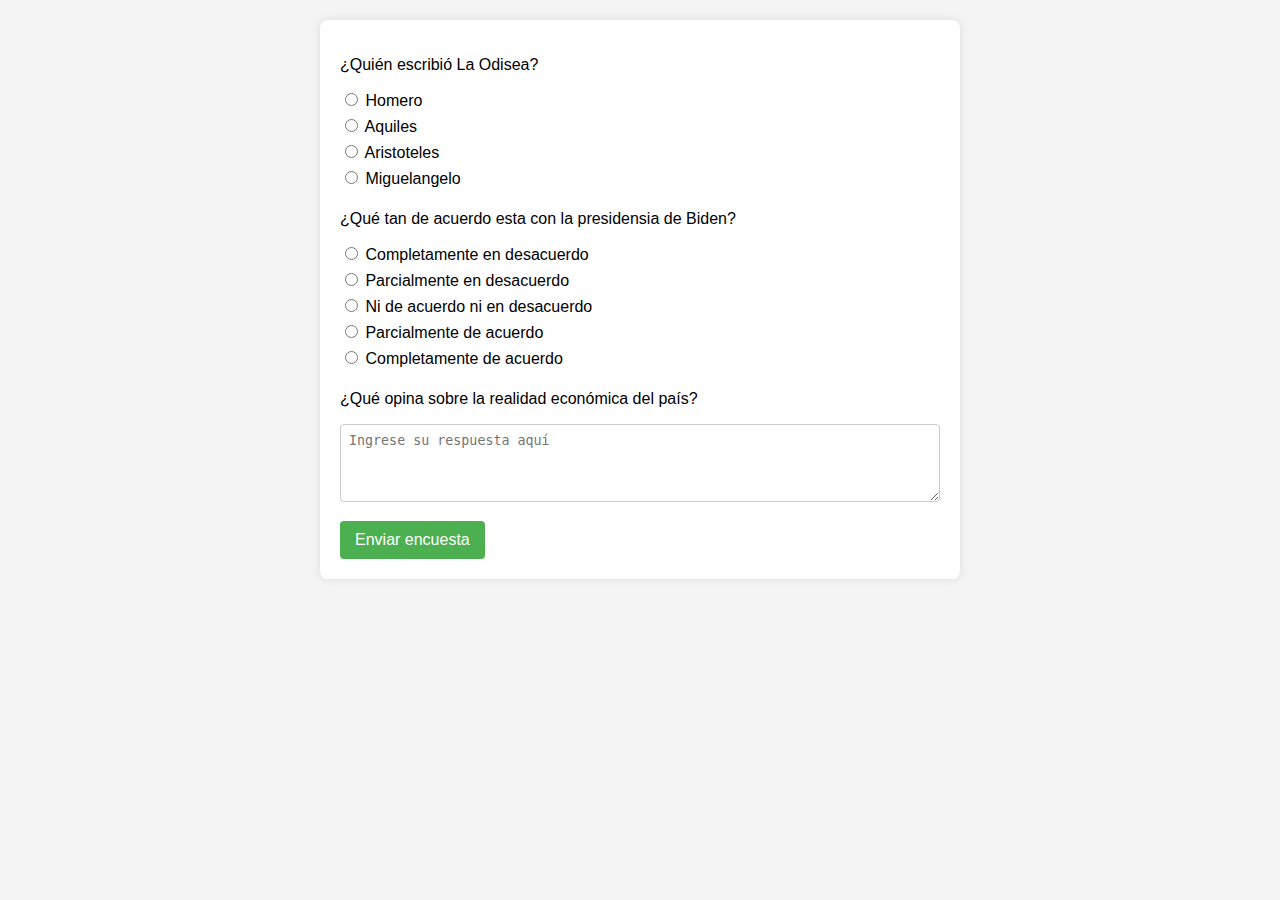
==== ProyectoII-frontend/target/ProyectoII-frontend-1.0-SNAPSHOT/index.html @ 0fc66932 "Html y css" ====
<!DOCTYPE html>
<html lang="es">
<head>
    <meta charset="UTF-8">
    <meta name="viewport" content="width=device-width, initial-scale=1.0">
    <title>Encuesta</title>
    <link href="css/Styles.css" rel="stylesheet" type="text/css"/>
</head>
<body>

    <div class="survey-container">
        <form action="procesar_encuesta.php" method="post">
            
            <!-- Pregunta de selección múltiple -->
            <div class="question">
                <p>¿Quién escribió La Odisea?</p>
                <div class="options">
                    <label>
                        <input type="radio" name="pregunta1" value="opcion1"> Homero
                    </label>
                    <label>
                        <input type="radio" name="pregunta1" value="opcion2"> Aquiles
                    </label>
                    <label>
                        <input type="radio" name="pregunta1" value="opcion3"> Aristoteles
                    </label>
                    <label>
                        <input type="radio" name="pregunta1" value="opcion3"> Miguelangelo
                    </label>
                </div>
            </div>

            <!-- Pregunta de valoración cualitativa -->
            <div class="question">
                <p>¿Qué tan de acuerdo esta con la presidensia de Biden?</p>
                <div class="rating">
                    <label>
                        <input type="radio" name="pregunta2" value="1"> Completamente en desacuerdo
                    </label>
                    <label>
                        <input type="radio" name="pregunta2" value="2"> Parcialmente en desacuerdo
                    </label>
                    <label>
                        <input type="radio" name="pregunta2" value="3"> Ni de acuerdo ni en desacuerdo
                    </label>
                    <label>
                        <input type="radio" name="pregunta2" value="4"> Parcialmente de acuerdo
                    </label>
                    <label>
                        <input type="radio" name="pregunta2" value="5"> Completamente de acuerdo
                    </label>
                </div>
            </div>

            <!-- Pregunta de respuesta abierta -->
            <div class="question">
                <p>¿Qué opina sobre la realidad económica del país?</p>
                <textarea name="pregunta3" rows="4" placeholder="Ingrese su respuesta aquí"></textarea>
            </div>

            <input type="submit" value="Enviar encuesta">

        </form>
    </div>

</body>
</html>
---- ProyectoII-frontend/target/ProyectoII-frontend-1.0-SNAPSHOT/css/Styles.css ----
/*
Click nbfs://nbhost/SystemFileSystem/Templates/Licenses/license-default.txt to change this license
Click nbfs://nbhost/SystemFileSystem/Templates/ClientSide/css.css to edit this template
*/
/* 
    Created on : 18 nov. 2023, 20:00:14
    Author     : jeanpaulcastillo
*/

body {
    font-family: Arial, sans-serif;
    margin: 20px;
    padding: 0;
    background-color: #f4f4f4;
}

.survey-container {
    max-width: 600px;
    margin: 0 auto;
    background-color: #fff;
    padding: 20px;
    border-radius: 8px;
    box-shadow: 0 0 10px rgba(0, 0, 0, 0.1);
}

.question {
    margin-bottom: 15px;
}

.options input,
.rating input,
.open-ended textarea {
    margin-bottom: 10px;
}

input[type="text"],
textarea {
    width: 100%;
    padding: 8px;
    box-sizing: border-box;
    border: 1px solid #ccc;
    border-radius: 4px;
}

input[type="submit"] {
    background-color: #4caf50;
    color: #fff;
    padding: 10px 15px;
    border: none;
    border-radius: 4px;
    cursor: pointer;
    font-size: 16px;
}

input[type="submit"]:hover {
    background-color: #45a049;
}

.rating {
    display: block;
}

.rating label {
    display: block;
}

.options {
    display: block;
}

.options label {
    display: block;
}
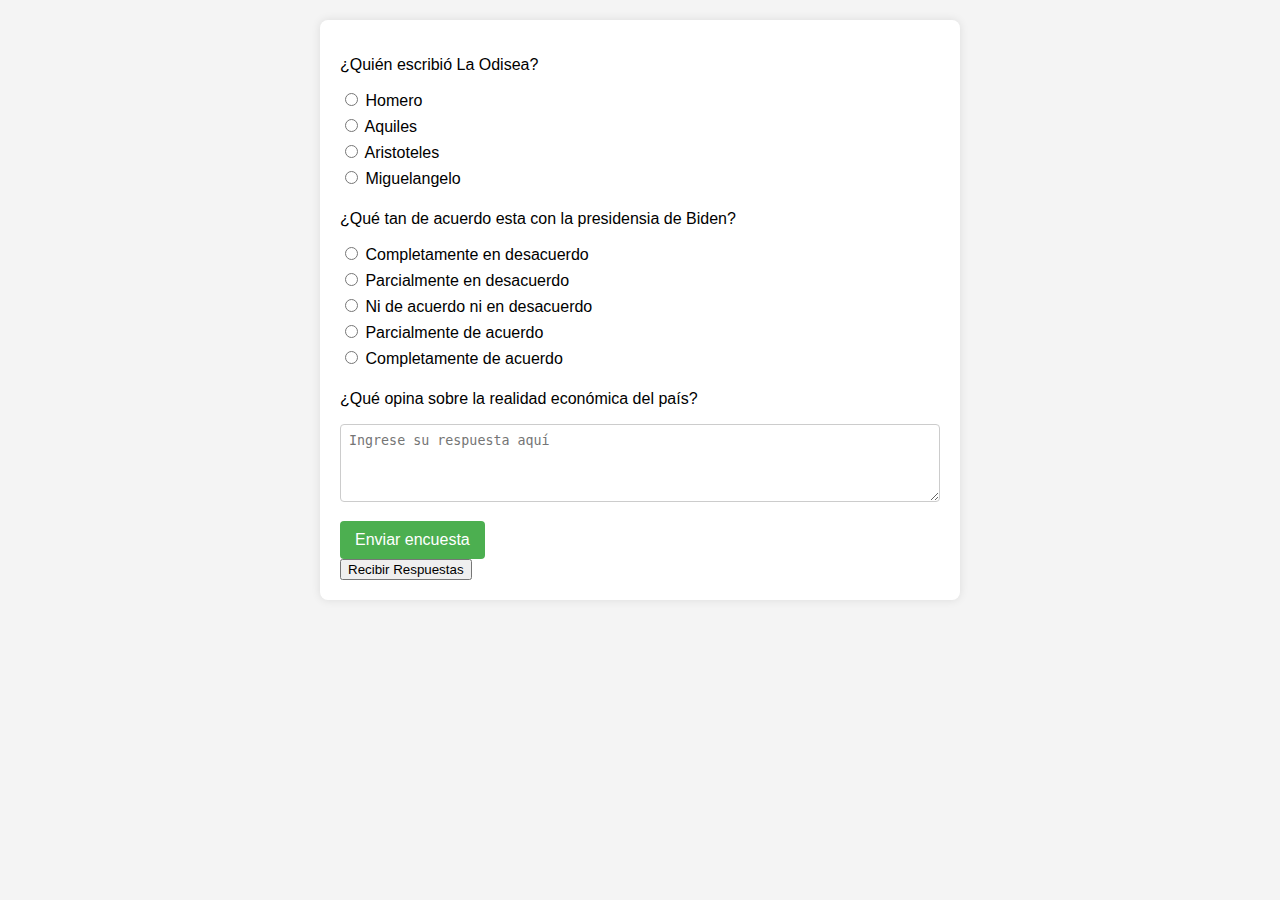
==== commit 873a81ae: "Js.." ====
--- a/ProyectoII-frontend/target/ProyectoII-frontend-1.0-SNAPSHOT/index.html
+++ b/ProyectoII-frontend/target/ProyectoII-frontend-1.0-SNAPSHOT/index.html
@@ -2,9 +2,9 @@
 <html lang="es">
 <head>
     <meta charset="UTF-8">
-    <meta name="viewport" content="width=device-width, initial-scale=1.0">
-    <title>Encuesta</title>
+    <title>Surveys Rest-API</title>
     <link href="css/Styles.css" rel="stylesheet" type="text/css"/>
+    <script src="Js/scripts.js" type="text/javascript"></script>
 </head>
 <body>
 
@@ -59,8 +59,9 @@
             </div>
 
             <input type="submit" value="Enviar encuesta">
-
         </form>
+        
+        <button onclick="loadAnswers();"> Recibir Respuestas </button>
     </div>
 
 </body>
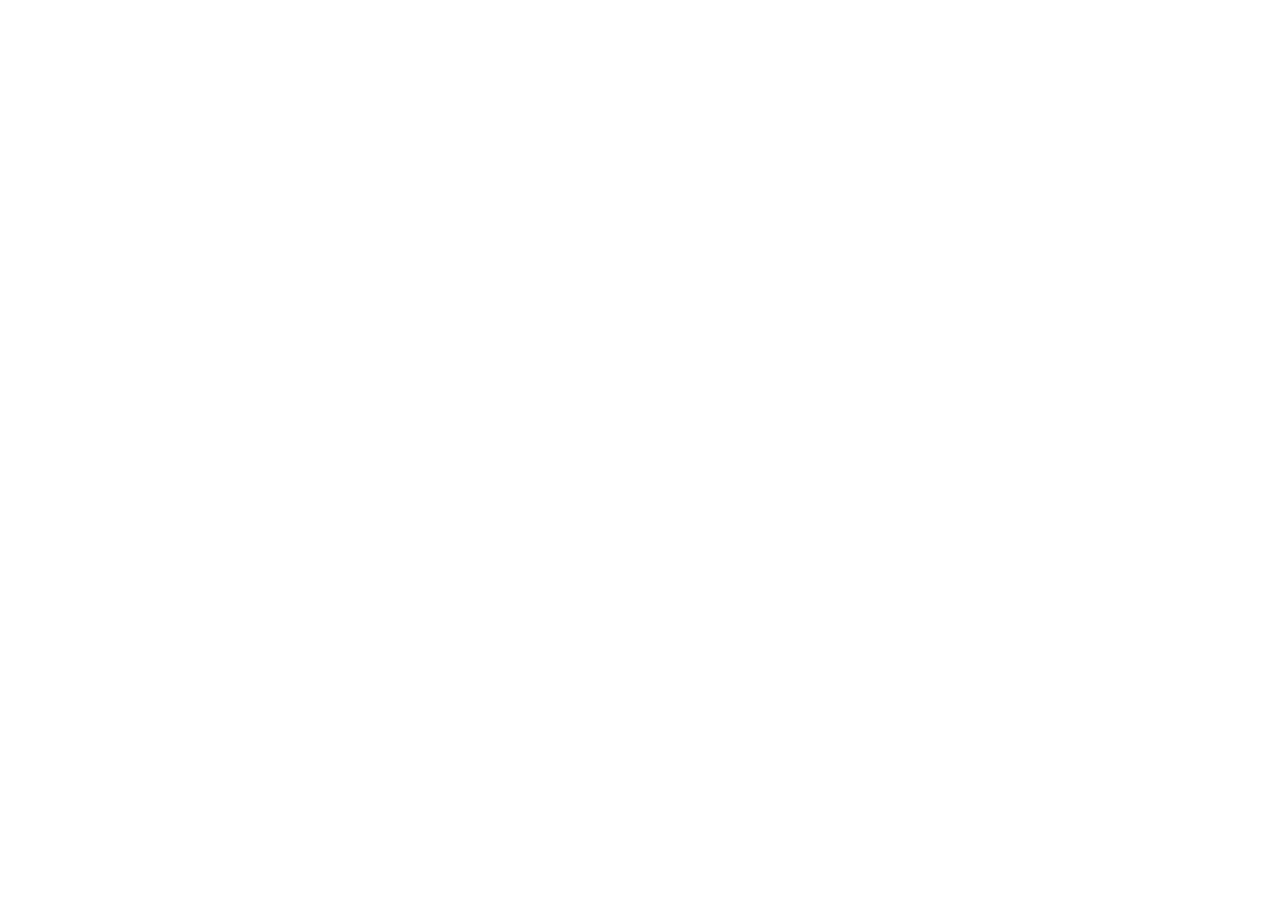
==== commit 4503e8b1: "Back funcionando, inicios de front" ====
--- a/ProyectoII-frontend/target/ProyectoII-frontend-1.0-SNAPSHOT/index.html
+++ b/ProyectoII-frontend/target/ProyectoII-frontend-1.0-SNAPSHOT/index.html
@@ -1,68 +1,16 @@
 <!DOCTYPE html>
-<html lang="es">
-<head>
-    <meta charset="UTF-8">
-    <title>Surveys Rest-API</title>
-    <link href="css/Styles.css" rel="stylesheet" type="text/css"/>
-    <script src="Js/scripts.js" type="text/javascript"></script>
-</head>
-<body>
-
-    <div class="survey-container">
-        <form action="procesar_encuesta.php" method="post">
-            
-            <!-- Pregunta de selección múltiple -->
-            <div class="question">
-                <p>¿Quién escribió La Odisea?</p>
-                <div class="options">
-                    <label>
-                        <input type="radio" name="pregunta1" value="opcion1"> Homero
-                    </label>
-                    <label>
-                        <input type="radio" name="pregunta1" value="opcion2"> Aquiles
-                    </label>
-                    <label>
-                        <input type="radio" name="pregunta1" value="opcion3"> Aristoteles
-                    </label>
-                    <label>
-                        <input type="radio" name="pregunta1" value="opcion3"> Miguelangelo
-                    </label>
-                </div>
-            </div>
-
-            <!-- Pregunta de valoración cualitativa -->
-            <div class="question">
-                <p>¿Qué tan de acuerdo esta con la presidensia de Biden?</p>
-                <div class="rating">
-                    <label>
-                        <input type="radio" name="pregunta2" value="1"> Completamente en desacuerdo
-                    </label>
-                    <label>
-                        <input type="radio" name="pregunta2" value="2"> Parcialmente en desacuerdo
-                    </label>
-                    <label>
-                        <input type="radio" name="pregunta2" value="3"> Ni de acuerdo ni en desacuerdo
-                    </label>
-                    <label>
-                        <input type="radio" name="pregunta2" value="4"> Parcialmente de acuerdo
-                    </label>
-                    <label>
-                        <input type="radio" name="pregunta2" value="5"> Completamente de acuerdo
-                    </label>
-                </div>
-            </div>
-
-            <!-- Pregunta de respuesta abierta -->
-            <div class="question">
-                <p>¿Qué opina sobre la realidad económica del país?</p>
-                <textarea name="pregunta3" rows="4" placeholder="Ingrese su respuesta aquí"></textarea>
-            </div>
-
-            <input type="submit" value="Enviar encuesta">
-        </form>
+<html>
+    <head>
+        <meta charset="UTF-8">
+        <title>Encuestas</title>
+        <link rel="stylesheet" type="text/css" href="css/style.css">
+        <link href="https://cdn.jsdelivr.net/npm/bootstrap@5.2.3/dist/css/bootstrap.min.css" rel="stylesheet" integrity="sha384-rbsA2VBKQhggwzxH7pPCaAqO46MgnOM80zW1RWuH61DGLwZJEdK2Kadq2F9CUG65" crossorigin="anonymous">
+        <script src="js/index.js"> </script>  
+        <script src="js/app.js"> </script>
+    </head>
+    <body>
+        <div id='root'></div>
         
-        <button onclick="loadAnswers();"> Recibir Respuestas </button>
-    </div>
-
-</body>
+        <script src="https://cdn.jsdelivr.net/npm/bootstrap@5.2.3/dist/js/bootstrap.bundle.min.js" integrity="sha384-kenU1KFdBIe4zVF0s0G1M5b4hcpxyD9F7jL+jjXkk+Q2h455rYXK/7HAuoJl+0I4" crossorigin="anonymous"></script>
+    </body>
 </html>--- a/ProyectoII-frontend/target/ProyectoII-frontend-1.0-SNAPSHOT/css/style.css
+++ b/ProyectoII-frontend/target/ProyectoII-frontend-1.0-SNAPSHOT/css/style.css
@@ -0,0 +1,12 @@
+html, body {
+            height: 100%;
+        }
+
+        body {
+            display: flex;
+            flex-direction: column;
+        }
+
+        main {
+            flex: 1;
+        }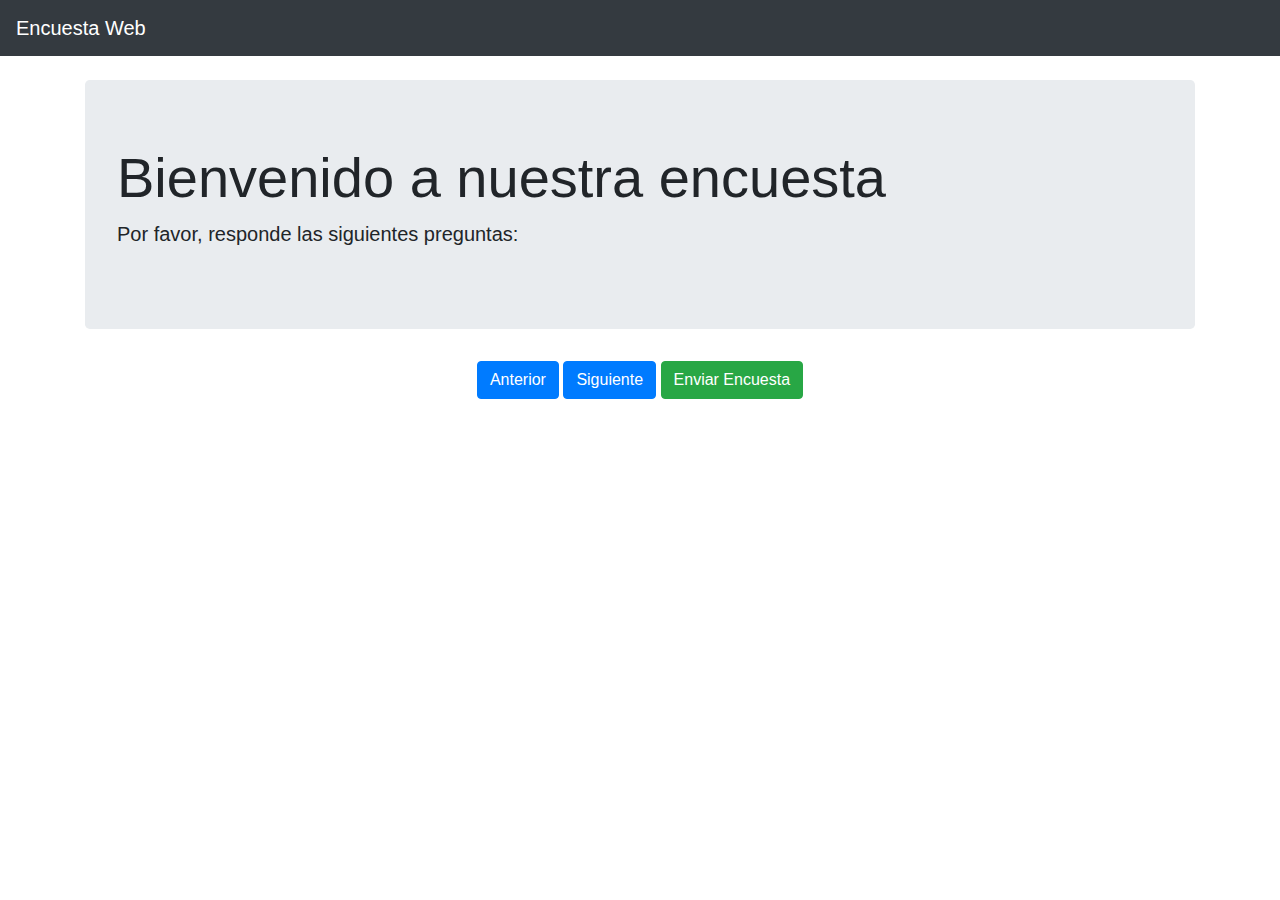
==== commit 981327dd: "Frontend parcialmente completo" ====
--- a/ProyectoII-frontend/target/ProyectoII-frontend-1.0-SNAPSHOT/index.html
+++ b/ProyectoII-frontend/target/ProyectoII-frontend-1.0-SNAPSHOT/index.html
@@ -1,16 +1,44 @@
 <!DOCTYPE html>
-<html>
-    <head>
-        <meta charset="UTF-8">
-        <title>Encuestas</title>
-        <link rel="stylesheet" type="text/css" href="css/style.css">
-        <link href="https://cdn.jsdelivr.net/npm/bootstrap@5.2.3/dist/css/bootstrap.min.css" rel="stylesheet" integrity="sha384-rbsA2VBKQhggwzxH7pPCaAqO46MgnOM80zW1RWuH61DGLwZJEdK2Kadq2F9CUG65" crossorigin="anonymous">
-        <script src="js/index.js"> </script>  
-        <script src="js/app.js"> </script>
-    </head>
-    <body>
-        <div id='root'></div>
-        
-        <script src="https://cdn.jsdelivr.net/npm/bootstrap@5.2.3/dist/js/bootstrap.bundle.min.js" integrity="sha384-kenU1KFdBIe4zVF0s0G1M5b4hcpxyD9F7jL+jjXkk+Q2h455rYXK/7HAuoJl+0I4" crossorigin="anonymous"></script>
-    </body>
+<html lang="es">
+<head>
+    <meta charset="UTF-8">
+    <meta name="viewport" content="width=device-width, initial-scale=1, shrink-to-fit=no">
+    <title>Encuesta Web</title>
+    <link href="https://stackpath.bootstrapcdn.com/bootstrap/4.5.2/css/bootstrap.min.css" rel="stylesheet">
+    <link rel="stylesheet" href="css/style.css">
+</head>
+<body>
+
+    <!-- Barra de navegación -->
+    <nav class="navbar navbar-dark bg-dark">
+        <a class="navbar-brand" href="#">Encuesta Web</a>
+    </nav>
+
+    <!-- Área de presentación de la encuesta -->
+    <div class="container mt-4">
+        <div class="jumbotron">
+            <h1 class="display-4">Bienvenido a nuestra encuesta</h1>
+            <p class="lead">Por favor, responde las siguientes preguntas:</p>
+        </div>
+    </div>
+
+    <!-- Sección de preguntas y respuestas -->
+    <div class="container mt-4">
+        <div id="questions-container">
+            <!-- Aquí se cargarán dinámicamente las preguntas y respuestas -->
+        </div>
+    </div>
+
+    <!-- Botones de navegación -->
+    <div class="container mt-4">
+        <div class="text-center">
+            <button class="btn btn-primary" id="prevBtn">Anterior</button>
+            <button class="btn btn-primary" id="nextBtn">Siguiente</button>
+            <button class="btn btn-success" id="submitBtn">Enviar Encuesta</button>
+        </div>
+    </div>
+
+    <script src="https://stackpath.bootstrapcdn.com/bootstrap/4.5.2/js/bootstrap.min.js"></script>
+    <script src="js/scripts.js"></script><script src="js/scripts.js"></script>
+</body>
 </html>--- a/ProyectoII-frontend/target/ProyectoII-frontend-1.0-SNAPSHOT/css/style.css
+++ b/ProyectoII-frontend/target/ProyectoII-frontend-1.0-SNAPSHOT/css/style.css
@@ -1,12 +1,22 @@
-html, body {
-            height: 100%;
-        }
+.rating-container {
+    display: flex;
+    align-items: center;
+}
 
-        body {
-            display: flex;
-            flex-direction: column;
-        }
+.star-container {
+    margin-right: 8px;
+}
 
-        main {
-            flex: 1;
-        }+.star-input {
+    display: none;
+}
+
+.star-label {
+    font-size: 1.5rem;
+    cursor: pointer;
+}
+
+.star-input:checked + .star-label:before {
+    content: '\2605'; /* Código Unicode de la estrella rellena */
+    color: gold;
+}